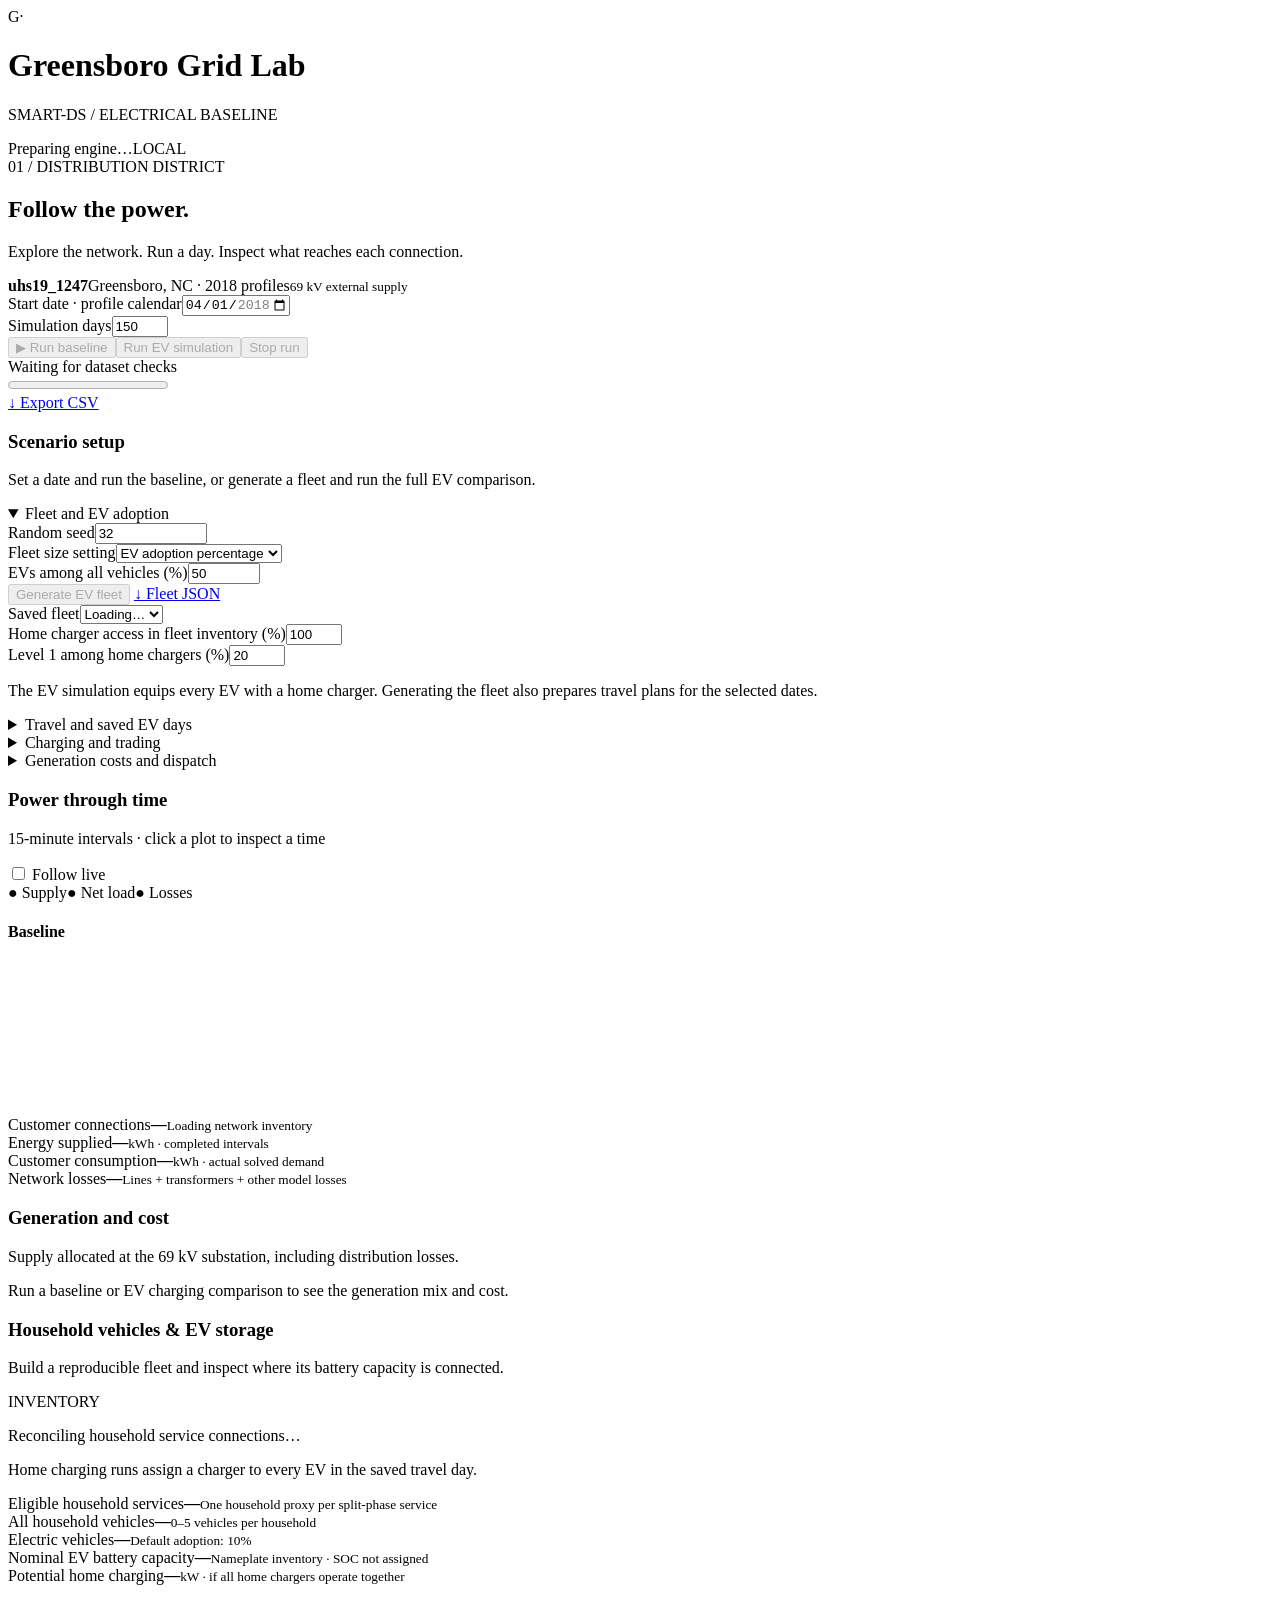
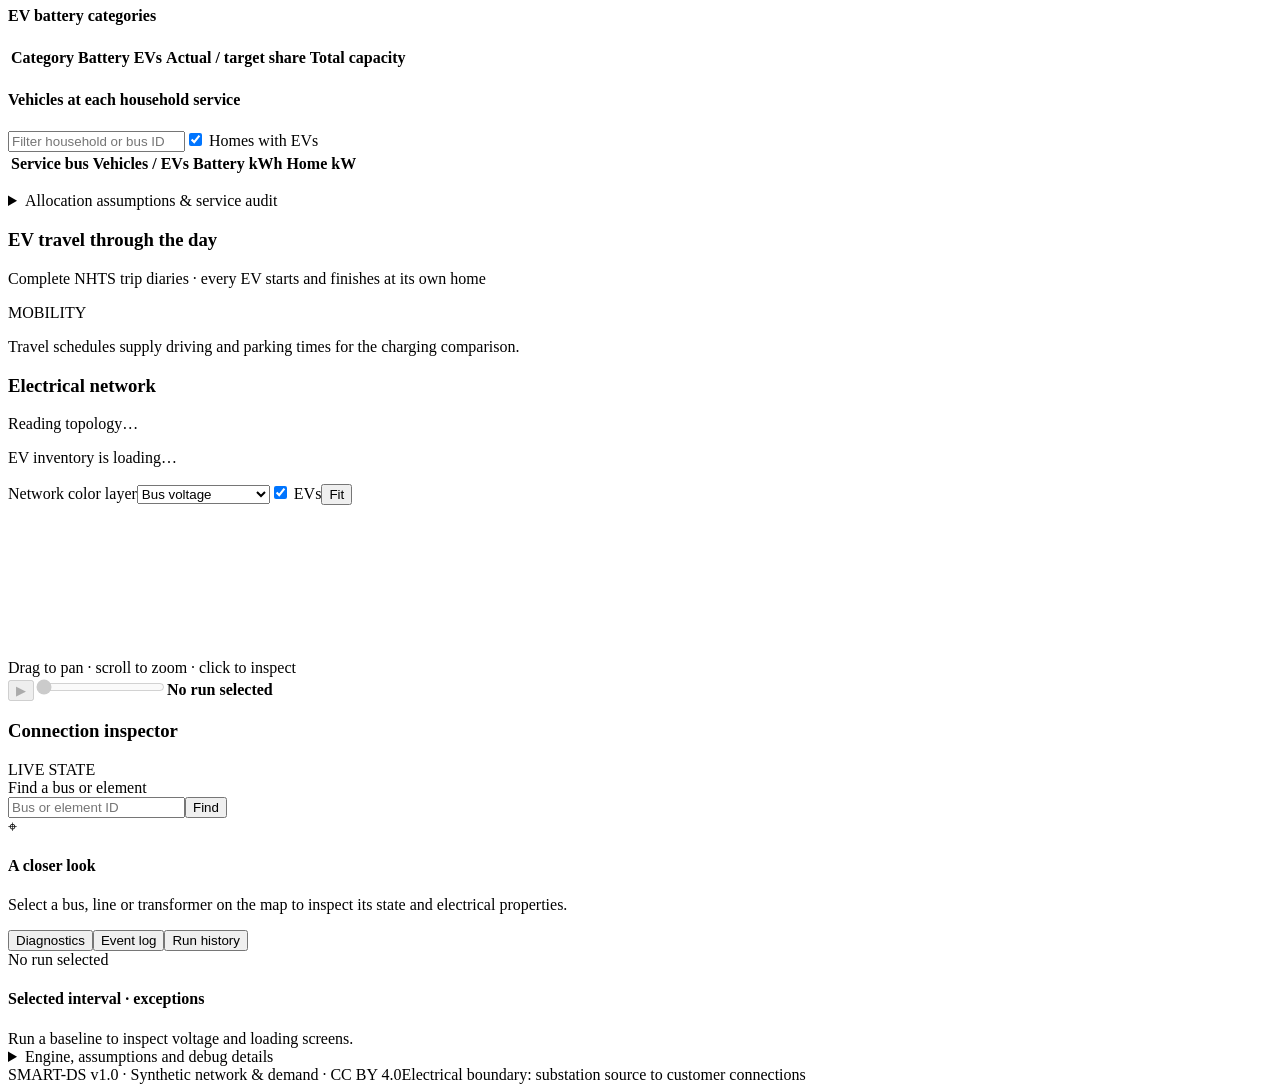
==== static/index.html @ 50ca9abe "first commit" ====
<!doctype html>
<html lang="en"><head><meta charset="utf-8"><meta name="viewport" content="width=device-width,initial-scale=1"><title>Greensboro Grid Lab</title><link rel="stylesheet" href="/style.css?v=solar1"></head>
<body>
<header><div class="brand"><span class="logo">G<span>·</span></span><div><h1>Greensboro <span>Grid Lab</span></h1><p>SMART-DS / ELECTRICAL BASELINE</p></div></div><div class="server-state"><span id="status-dot" class="dot"></span><span id="server-status">Preparing engine…</span><span class="local-tag">LOCAL</span></div></header>
<main>
<section class="intro"><div><div class="eyebrow">01 / DISTRIBUTION DISTRICT</div><h2>Follow the power.</h2><p>Explore the network. Run a day. Inspect what reaches each connection.</p></div><div class="station"><strong>uhs19_1247</strong><span>Greensboro, NC · 2018 profiles</span><small>69 kV external supply</small></div></section>
<div id="error" role="alert" hidden></div>
<section class="controls panel"><div class="field"><label for="date">Start date · profile calendar</label><input id="date" type="date" min="2018-01-01" max="2018-12-31" value="2018-04-01" required></div><div class="field"><label for="days">Simulation days</label><input id="days" type="number" min="1" max="150" step="1" value="150" required></div><button id="run" class="primary" disabled>▶ Run baseline</button><button id="run-ev" class="primary" disabled>Run EV simulation</button><button id="cancel" disabled>Stop run</button><div class="run-progress"><div id="progress-label" aria-live="polite">Waiting for dataset checks</div><progress id="progress" value="0" max="96"></progress></div><a id="export" class="button disabled" href="#" aria-disabled="true">↓ Export CSV</a></section>
<section id="scenario-setup" class="panel setup-panel">
<div class="panel-heading"><div><h3>Scenario setup</h3><p>Set a date and run the baseline, or generate a fleet and run the full EV comparison.</p></div></div>
<div class="fleet-body">
<details open><summary>Fleet and EV adoption</summary><div class="fleet-controls">
<div class="field"><label for="fleet-seed">Random seed</label><input id="fleet-seed" type="number" min="0" max="4294967295" step="1" value="32"></div>
<div class="field"><label for="fleet-mode">Fleet size setting</label><select id="fleet-mode"><option value="adoption">EV adoption percentage</option><option value="fixed">Fixed number of EVs</option></select></div>
<div class="field" id="adoption-field"><label for="fleet-adoption">EVs among all vehicles (%)</label><input id="fleet-adoption" type="number" min="0" max="100" step="0.1" value="50"></div>
<div class="field" id="fixed-field" hidden><label for="fleet-count">Number of EVs</label><input id="fleet-count" type="number" min="0" max="100000" step="1" value="500"></div>
<button class="primary" id="fleet-generate" disabled>Generate EV fleet</button>
<a id="fleet-export" class="button disabled" aria-disabled="true" href="#">↓ Fleet JSON</a>
</div>
<div class="fleet-saved"><label for="fleet-scenarios">Saved fleet</label><select id="fleet-scenarios" aria-label="Select saved fleet"><option>Loading…</option></select><span id="fleet-status" class="muted" role="status"></span></div>
<div class="fleet-controls"><div class="field"><label for="fleet-home-access">Home charger access in fleet inventory (%)</label><input id="fleet-home-access" type="number" min="0" max="100" step="1" value="100"></div><div class="field"><label for="fleet-level1">Level 1 among home chargers (%)</label><input id="fleet-level1" type="number" min="0" max="100" step="1" value="20"></div></div><p class="fleet-note">The EV simulation equips every EV with a home charger. Generating the fleet also prepares travel plans for the selected dates.</p></details>
<details><summary>Travel and saved EV days</summary><p id="travel-source" class="fleet-note" role="status">Checking the NHTS diary library…</p>
<div class="fleet-controls">

<div class="field"><label for="travel-mean">Mean distance (km/day)</label><input id="travel-mean" type="number" min="0" max="1000" step="0.1" value="46"></div>
<div class="field"><label for="travel-std">Standard deviation (km)</label><input id="travel-std" type="number" min="0" max="1000" step="0.1" value="22.5"></div>
<div class="field"><label for="travel-seed">Travel seed</label><input id="travel-seed" type="number" min="0" max="4294967295" step="1" value="42"></div>
</div>
<details><summary>Distance bounds & diary matching</summary><div class="fleet-controls travel-options">
<div class="field"><label for="travel-min">Minimum moving distance (km)</label><input id="travel-min" type="number" min="0" max="1000" step="0.1" value="0"></div>
<div class="field"><label for="travel-max">Maximum distance (km)</label><input id="travel-max" type="number" min="0.1" max="2000" step="0.1" value="120"></div>
<div class="field"><label for="travel-unused">Unused EVs (%)</label><input id="travel-unused" type="number" min="0" max="100" step="0.1" value="0"></div>
<div class="field"><label for="travel-tolerance">Diary distance tolerance (km)</label><input id="travel-tolerance" type="number" min="0" max="100" step="0.1" value="5"></div>
<label><input id="travel-month" type="checkbox" checked> Prefer the same month</label></div><p class="muted">Mean and population standard deviation include unused EVs. Original diary times and distances are preserved; achieved distances may differ from targets. Matching falls back from month + weekday to weekday, then weekday/weekend.</p></details>
<div class="fleet-saved"><label for="travel-scenarios">Saved travel day</label><select id="travel-scenarios"><option value="">No saved day for this fleet</option></select><span id="travel-status" class="muted" role="status"></span></div>
</details>
<details><summary>Charging and trading</summary><div class="fleet-controls destination-controls">
<div class="field"><label for="rollout-start">EV rollout start (optional)</label><input id="rollout-start" type="date" min="2018-01-01" max="2018-12-31" aria-describedby="rollout-help"><small id="rollout-help" class="muted">Defaults to 31 days before the simulation.</small></div>
<div class="field"><label for="battery-seed">Battery and driving seed</label><input id="battery-seed" type="number" min="0" max="4294967295" step="1" value="42" required></div>
<div class="field"><label for="charge-efficiency">Charging efficiency (%)</label><input id="charge-efficiency" type="number" min="0" max="100" step="any" value="90" required></div>
<label><input id="away-charging" type="checkbox" checked> Allow charging away from home</label>
<div id="away-charging-options" class="fleet-controls">
<div class="field"><label for="away-coverage">Nonresidential buses equipped (%)</label><input id="away-coverage" type="number" min="0" max="100" step="any" value="100" required></div>
<div class="field"><label for="away-seed">Destination seed</label><input id="away-seed" type="number" min="0" max="4294967295" step="1" value="42" required></div>
<p class="muted">1–5 ports per equipped bus</p>
</div></div>
<div class="fleet-controls market-fields">
<div class="field"><label for="market-behavior">Trading EV behavior</label><select id="market-behavior"><option value="sell">Sell with automatic charging</option><option value="buy_sell_wait" selected>Buy, sell, or wait</option></select></div>
<div class="field"><label for="market-pricing">Trading price mode</label><select id="market-pricing"><option value="fixed">Fixed price per interval</option><option value="dynamic" selected>Dynamic price per EV</option></select></div>
<div class="field"><label for="market-share">Trading EVs (%)</label><input id="market-share" type="number" min="0" max="100" step="any" value="100" required></div>
<div class="field"><label for="market-trading-only">Trading EVs that stay home (%)</label><input id="market-trading-only" type="number" min="0" max="100" step="any" value="0" required aria-describedby="market-trading-only-help"><small id="market-trading-only-help" class="muted">The same EVs stay plugged in at home throughout the run. Charging only uses the same trip restrictions.</small></div>
<div class="field"><label for="market-seed">Trading seed</label><input id="market-seed" type="number" min="0" max="4294967295" step="1" value="42" required></div>
<div class="field"><label for="market-efficiency">Discharge efficiency (%)</label><input id="market-efficiency" type="number" min="0" max="100" step="any" value="90" required></div>
<div class="field"><label for="market-reserve">Minimum battery charge (%)</label><input id="market-reserve" type="number" min="0" max="100" step="any" value="10" required></div>
<div class="field"><label for="market-buffer">Travel reserve buffer (%)</label><input id="market-buffer" type="number" min="0" max="100" step="any" value="5" required></div>
<div class="field"><label for="market-power">Export limit per EV (kW)</label><input id="market-power" type="number" min="0" step="any" value="7.2" required></div>
<div class="field"><label for="market-wear">Wear cost ($/battery kWh sold)</label><input id="market-wear" type="number" min="0" step="any" value="0" required></div>
<label><input id="market-away" type="checkbox" checked> Allow export at equipped away chargers</label>
<label><input id="market-allow-grid-violations" type="checkbox" checked> Allow EV sales despite grid violations</label>
</div>
<p class="fleet-note">Buy, sell, or wait protects remaining driving energy and uses tomorrow’s trips after the final return home. Passive EVs charge toward 100% at available chargers. Battery capacity decay is zero.</p></details>
<details><summary>Generation costs and dispatch</summary><div class="fleet-controls" aria-label="Generation settings for the next run">
<div class="field"><label for="nuclear-mode">Generation sizing</label><select id="nuclear-mode"><option value="auto">Use baseline minimum</option><option value="manual" selected>Set nuclear output manually</option><option value="floor">Set total generation minimum</option></select></div>
<div class="field" id="nuclear-manual"><label for="nuclear-mw">Fixed nuclear generation (MW)</label><input id="nuclear-mw" type="number" min="0" step="any" value="3.696" required></div>
<div class="field" id="generation-floor-field" hidden><label for="generation-floor">Minimum total generation (MW)</label><input id="generation-floor" type="number" min="0" step="any" value="4.296" required disabled></div>
<div class="field"><label for="coal-gas-min">Minimum coal + natural gas generation (MW)</label><input id="coal-gas-min" type="number" min="0" step="any" value="0.60" required></div>
<div class="field"><label for="nuclear-cost">Nuclear cost ($/MWh)</label><input id="nuclear-cost" type="number" min="0" step="any" value="9.16" required></div>
<div class="field"><label for="coal-gas-cost">Coal + gas cost ($/MWh)</label><input id="coal-gas-cost" type="number" min="0" step="any" value="31.065" required></div>
<div class="field"><label for="solar-capacity">Solar rated capacity (MW)</label><input id="solar-capacity" type="number" min="0" step="any" value="8" required></div>
<div class="field"><label for="solar-performance">Solar performance factor</label><input id="solar-performance" type="number" min="0" max="1" step="any" value="0.85" required></div>
<div class="field"><label for="solar-cost">Solar generation cost ($/MWh)</label><input id="solar-cost" type="number" min="0" step="any" value="0" required></div>
</div>
<p class="fleet-note">Coal + natural gas covers the demand left after fixed nuclear and solar, subject to its minimum. Excess generation is recorded as surplus. Set solar capacity to 0 MW for a run without solar.</p>
</details>
</div>
</section>
<section id="power-panel" class="panel chart-panel">
<div class="panel-heading"><div><h3>Power through time</h3><p id="power-chart-context">15-minute intervals · click a plot to inspect a time</p></div><label><input id="follow-live" type="checkbox"> Follow live</label><button id="open-charging-comparison" hidden>Open EV charging comparison</button></div>
<div class="power-legend chart-keys"><span class="teal">● Supply</span><span class="blue">● Net load</span><span class="amber">● Losses</span><span id="charging-chart-keys" hidden style="color:#d3a5f3">● EV imports</span><span id="trading-chart-key" hidden style="color:#ef96c5">● EV exports</span></div>
<div id="power-plots" class="power-plots">
<div><h4>Baseline</h4><canvas id="chart" aria-label="Baseline power"></canvas></div>
<div id="charging-power-plot" hidden><h4>EV charging only</h4><canvas id="chart-with-ev" aria-label="Power with EV charging"></canvas></div>
<div id="trading-power-plot" hidden><h4>EV trading</h4><canvas id="chart-with-trading" aria-label="Power with EV trading"></canvas></div>
</div></section>
<section class="metrics"><article><label>Customer connections</label><strong id="customers">—</strong><small id="objects">Loading network inventory</small></article><article><label>Energy supplied</label><strong id="supplied">—</strong><small>kWh · completed intervals</small></article><article><label>Customer consumption</label><strong id="consumption">—</strong><small>kWh · actual solved demand</small></article><article><label>Network losses</label><strong id="loss">—</strong><small id="loss-detail">Lines + transformers + other model losses</small></article></section>
<section class="panel chart-panel" id="generation-panel">
<div class="panel-heading"><div><h3>Generation and cost</h3><p>Supply allocated at the 69 kV substation, including distribution losses.</p></div></div>
<div class="fleet-body">
<p id="generation-status" class="muted" aria-live="polite">Run a baseline or EV charging comparison to see the generation mix and cost.</p>
<div id="generation-results" hidden>
<div id="solar-output" hidden><h4>Solar generation</h4><p id="solar-profile-label" class="muted"></p><canvas id="generation-solar" aria-label="Solar generation by 15-minute interval, shared by all scenarios"></canvas></div>
<div class="chart-keys generation-legend"><span class="blue">● Nuclear</span><span class="amber">● Coal + gas</span><span class="teal">● Solar</span><span>━ Substation draw</span></div>
<div class="power-plots" id="generation-plots">
<div><h4>Without EV charging</h4><canvas id="generation-baseline" aria-label="Generation without EV charging"></canvas></div>
<div id="generation-ev-plot" hidden><h4>With EV charging</h4><canvas id="generation-ev" aria-label="Generation with EV charging"></canvas></div>
<div id="generation-trading-plot" hidden><h4>With EV trading</h4><canvas id="generation-trading" aria-label="Generation with EV trading"></canvas></div>
</div>
<p id="generation-interval" class="muted"></p>
<div class="table-wrap"><table class="fleet-table"><caption>Generation and operating cost for the run</caption><thead><tr><th scope="col">Scenario</th><th scope="col">Nuclear (MWh)</th><th scope="col">Nuclear cost ($)</th><th scope="col">Coal + gas (MWh)</th><th scope="col">Coal + gas cost ($)</th><th scope="col">Solar (MWh)</th><th scope="col">Solar cost ($)</th><th scope="col">Total generated (MWh)</th><th scope="col">Surplus (MWh)</th><th scope="col">Total cost ($)</th><th scope="col">Avg. cost ($/MWh)</th></tr></thead><tbody id="generation-totals"></tbody></table></div>
<details><summary>15-minute generation and cost</summary><div class="table-wrap household-scroll"><table class="fleet-table"><thead><tr><th scope="col">Interval ending</th><th scope="col">Scenario</th><th scope="col">Draw (MW)</th><th scope="col">Nuclear (MW)</th><th scope="col">Coal + gas (MW)</th><th scope="col">Solar (MW)</th><th scope="col">Surplus (MW)</th><th scope="col">Cost ($)</th><th scope="col">Next offer ($/MWh)</th></tr></thead><tbody id="generation-rows"></tbody></table></div></details>
</div>
</div></section>
<section class="panel chart-panel" id="market-panel" hidden>
<div class="panel-heading"><div><h3>EV trading and daily bills</h3><p id="market-summary"></p></div><a id="bills-export" class="button">↓ Daily bills JSON</a></div>
<div class="fleet-body">
<div id="market-comparison" hidden>
<p id="market-latest" class="muted"></p>
<div class="table-wrap"><table class="fleet-table"><thead><tr><th>Scenario</th><th>EV imports (kWh)</th><th>EV exports (kWh)</th><th>Grid losses (kWh)</th><th>EV energy at close (kWh)</th><th>EV net bills ($)</th><th>All net bills ($)</th><th>Generation cost less bills ($)</th></tr></thead><tbody id="market-daily"></tbody></table></div>
<p id="market-grid-policy" class="fleet-note"></p>
<details><summary>15-minute trading prices and quantities</summary><div class="table-wrap household-scroll"><table class="fleet-table"><thead><tr><th>Interval ending</th><th>Opening quote ($/MWh)</th><th>Closing quote ($/MWh)</th><th>Realized ($/MWh)</th><th>Passive imports (kWh)</th><th>Trading imports (kWh)</th><th>EV exports (kWh)</th><th>Curtailed exports (kWh)</th><th>Upstream export (kWh)</th></tr></thead><tbody id="market-intervals"></tbody></table></div></details>
</div>
<details id="daily-comparison" hidden><summary>Daily results and midnight carryover</summary><div class="table-wrap"><table class="fleet-table"><thead><tr><th>Date</th><th>Case</th><th>Nuclear (MWh)</th><th>Coal + gas (MWh)</th><th>Solar (MWh)</th><th>Generation cost ($)</th><th>EV imports (kWh)</th><th>EV exports (kWh)</th><th>Opening battery (kWh)</th><th>Closing battery (kWh)</th><th>Unmet driving (kWh)</th><th>Battery value ($)</th><th>Opening → next offer ($/MWh)</th></tr></thead><tbody id="daily-rows"></tbody></table></div></details>
<div class="fleet-controls billing-controls">
<div class="field" id="bill-day-field" hidden><label for="bill-day">Billing day</label><select id="bill-day"></select></div>
<div class="field"><label for="bill-scenario">Bill scenario</label><select id="bill-scenario"></select></div>
<div class="field"><label for="bill-kind">Account type</label><select id="bill-kind"><option value="households">Households including their EVs</option><option value="vehicles">Individual EVs</option><option value="services">Grid meters excluding EV subaccounts</option></select></div>
<div class="field"><label for="bill-filter">Find an account</label><input id="bill-filter" type="search" placeholder="Household, EV or bus ID"></div>
</div>
<p id="bill-status" class="muted" aria-live="polite"></p>
<div class="table-wrap household-scroll"><table class="fleet-table"><thead><tr><th>Account</th><th>Imports (kWh)</th><th>Exports (kWh)</th><th>Purchases ($)</th><th>Allocated losses (kWh)</th><th>Loss charge ($)</th><th>Export credit ($)</th><th>Net bill ($)</th></tr></thead><tbody id="bill-rows"></tbody></table></div>
</div></section>
<section class="panel fleet-panel" id="fleet-panel">
<div class="panel-heading"><div><h3>Household vehicles & EV storage</h3><p>Build a reproducible fleet and inspect where its battery capacity is connected.</p></div><span class="chip">INVENTORY</span></div>
<div class="fleet-body">
<p id="fleet-audit" class="fleet-note">Reconciling household service connections…</p><p class="fleet-scope">Home charging runs assign a charger to every EV in the saved travel day.</p>
<section class="metrics fleet-metrics">
<article><label>Eligible household services</label><strong id="fleet-households">—</strong><small>One household proxy per split-phase service</small></article>
<article><label>All household vehicles</label><strong id="fleet-vehicles">—</strong><small id="fleet-ownership">0–5 vehicles per household</small></article>
<article><label>Electric vehicles</label><strong id="fleet-evs">—</strong><small id="fleet-adoption-result">Default adoption: 10%</small></article>
<article><label>Nominal EV battery capacity</label><strong id="fleet-storage">—</strong><small id="fleet-storage-detail">Nameplate inventory · SOC not assigned</small></article>
<article><label>Potential home charging</label><strong id="fleet-power">—</strong><small id="fleet-power-detail">kW · if all home chargers operate together</small></article>
</section>
<div class="fleet-tables"><div><h4>EV battery categories</h4><div class="table-wrap"><table class="fleet-table"><thead><tr><th>Category</th><th>Battery</th><th>EVs</th><th>Actual / target share</th><th>Total capacity</th></tr></thead><tbody id="fleet-categories"></tbody></table></div><p id="fleet-chargers" class="muted"></p></div><div><h4>Vehicles at each household service</h4><div class="fleet-filter"><input id="fleet-filter" placeholder="Filter household or bus ID" aria-label="Filter household inventory"><label><input id="fleet-only-ev" type="checkbox" checked> Homes with EVs</label></div><div class="table-wrap household-scroll"><table class="fleet-table"><thead><tr><th>Service bus</th><th>Vehicles / EVs</th><th>Battery kWh</th><th>Home kW</th><th></th></tr></thead><tbody id="fleet-household-rows"></tbody></table></div><p id="fleet-household-count" class="muted"></p></div></div>
<details><summary>Allocation assumptions & service audit</summary><div class="fleet-assumptions"><p>Vehicle ownership: 0 / 1 / 2 / 3 / 4 / 5 vehicles at 8.2 / 40.1 / 34.2 / 12 / 4 / 1.5%. Integer household counts are apportioned, then randomly assigned.</p><p>Battery shares and charger assignments are provisional scenario assumptions. Home Level 1 is 1.44 kW; Level 2 by battery category is 3.84 / 7.68 / 9.60 / 11.52 kW, capped by the assumed onboard AC rating. Realized battery and charging shares can vary in a small fleet.</p><p>Battery totals are nominal capacity. Plugged-in availability, SOC, travel reserves, V2G hardware and grid hosting capacity are not established here. This inventory does not add charging demand to the electrical runs.</p><div id="fleet-review"></div><pre id="fleet-debug"></pre></div></details>
</div></section>
<section class="panel travel-panel" id="travel-panel">
<div class="panel-heading"><div><h3>EV travel through the day</h3><p>Complete NHTS trip diaries · every EV starts and finishes at its own home</p></div><span class="chip">MOBILITY</span></div><div class="fleet-body">
<p class="muted">Travel schedules supply driving and parking times for the charging comparison.</p>
<div id="travel-results" hidden><section class="metrics">
<article><label>EVs / trips</label><strong id="travel-count">—</strong><small id="travel-return">—</small></article>
<article><label>Achieved mean distance</label><strong id="travel-achieved-mean">—</strong><small id="travel-target-mean">—</small></article>
<article><label>Achieved standard deviation</label><strong id="travel-achieved-std">—</strong><small id="travel-target-std">—</small></article>
<article><label>Fleet distance</label><strong id="travel-total">—</strong><small id="travel-match">—</small></article></section>
<p id="travel-warning" class="warn" role="status" hidden></p>
<div class="travel-clock"><button id="travel-play" aria-label="Play EV travel day">▶ Play day</button><label for="travel-minute" class="sr-only">Travel time of day</label><input id="travel-minute" type="range" min="0" max="1440" step="1" value="0"><strong id="travel-time">00:00</strong></div>
<div id="travel-now" class="travel-now" aria-live="polite"></div><canvas id="travel-chart" aria-label="EV counts at home, driving and parked away over the day"></canvas>
<div class="travel-legend"><span class="teal">● Home</span><span class="amber">● Driving</span><span class="blue">● Parked away</span><label><input id="travel-map" type="checkbox" checked> Map badges show EVs currently at home</label></div>
<p class="muted">The travel clock is separate from the electrical simulation clock. Map badges stay at home connections; away vehicles are not drawn on electrical wires.</p>
<div class="fleet-tables"><div><h4>EV schedules</h4><div class="fleet-filter"><input id="travel-filter" aria-label="Filter EV travel schedules" placeholder="Filter EV, household or home bus"></div><div class="table-wrap household-scroll"><table class="fleet-table"><thead><tr><th>EV / home bus</th><th>Daily km</th><th>Trips</th><th>State now</th><th></th></tr></thead><tbody id="travel-rows"></tbody></table></div></div><div><h4 id="travel-vehicle-title">Select an EV</h4><div id="travel-vehicle"></div></div></div>
<div class="travel-exports"><a id="travel-export-json" class="button">↓ Travel JSON</a><a id="travel-export-trips" class="button">↓ Trips CSV</a><a id="travel-export-states" class="button">↓ State intervals CSV</a></div>
<details><summary>Travel diagnostics & source audit</summary><pre id="travel-debug"></pre></details></div></div></section>
<section class="workspace"><div class="panel network-panel"><div class="panel-heading"><div><h3>Electrical network</h3><p id="network-meta">Reading topology…</p><p id="fleet-map-status" aria-live="polite">EV inventory is loading…</p></div><div class="map-controls"><label class="sr-only" for="layer">Network color layer</label><select id="layer"><option value="voltage">Bus voltage</option><option value="loading">Equipment loading</option><option value="loss">Equipment loss</option><option value="type">Equipment type</option><option value="fleet">EV fleet</option></select><label class="fleet-overlay-toggle"><input id="fleet-overlay" type="checkbox" checked> EVs</label><button id="reset-view" title="Fit network">Fit</button></div></div><div class="map-wrap"><canvas id="network" tabindex="0" aria-label="Interactive electrical network. Drag to pan, scroll to zoom, click a bus or branch. Use the search field below as a keyboard alternative."></canvas><div class="map-caption">Drag to pan · scroll to zoom · click to inspect</div><output id="map-selection" class="map-selection" aria-live="polite" hidden></output><div id="legend" class="legend"></div></div><div class="timeline"><button id="play" title="Play intervals" disabled>▶</button><input id="interval" type="range" min="0" max="0" value="0" disabled aria-label="Simulation interval"><strong id="timestamp">No run selected</strong></div></div>
<aside class="panel inspector"><div class="panel-heading"><h3>Connection inspector</h3><span class="chip">LIVE STATE</span></div><label for="search">Find a bus or element</label><div class="search-row"><input id="search" placeholder="Bus or element ID" list="objects-list"><button id="find">Find</button></div><datalist id="objects-list"></datalist><div id="selection"><div class="empty"><div class="empty-icon">⌖</div><h4>A closer look</h4><p>Select a bus, line or transformer on the map to inspect its state and electrical properties.</p></div></div></aside></section>
<section id="charging-panel" class="panel chart-panel" hidden>
<div class="panel-heading"><div><h3>EV charging comparison</h3><p id="charging-scenario"></p></div><div class="chart-keys"><a class="button" href="#generation-panel">Generation and cost</a><a id="charging-csv" class="button" hidden>↓ 15-minute CSV</a><a id="charging-battery" class="button" hidden>↓ Battery schedules</a></div></div>
<div class="fleet-body">
<section class="metrics">
<article><label>EV charging energy</label><strong id="charging-draw">—</strong><small id="charging-energy-split">kWh drawn at charging buses</small></article>
<article><label>Peak EV charging</label><strong id="charging-peak">—</strong><small>kW averaged over 15 minutes</small></article>
<article><label>Additional substation supply</label><strong id="charging-supply">—</strong><small>kWh compared with baseline</small></article>
<article><label>Additional grid losses</label><strong id="charging-loss">—</strong><small>kWh compared with baseline</small></article>
</section>
<p id="charging-destinations" hidden></p><p id="charging-totals"></p><p id="charging-unmet" class="warn"></p>
<section id="battery-tracker" class="battery-tracker" hidden aria-labelledby="battery-title">
<h4 id="battery-title">EV battery tracker</h4>
<p id="battery-fleet-summary" class="muted"></p>
<div id="battery-case-field" class="field" hidden><label for="battery-case">Battery scenario</label><select id="battery-case"><option value="charging">EV charging only</option><option value="trading">EV trading</option></select></div>
<div id="battery-day-field" class="field" hidden><label for="battery-day">Battery day</label><select id="battery-day"></select></div>
<div class="field"><label for="battery-vehicle">Vehicle · home connection</label><select id="battery-vehicle"></select></div>
<p id="battery-vehicle-spec" class="muted"></p>
<p id="battery-loading" class="muted" aria-live="polite"></p>
<div id="battery-detail" hidden>
<canvas id="battery-soc-chart" aria-label="Selected EV battery charge over the day"></canvas>
<div class="travel-clock"><label for="battery-interval">Time of day</label><input id="battery-interval" type="range" min="0" max="96" value="0" step="1"><output id="battery-time" for="battery-interval">00:00</output></div>
<div id="battery-state" class="battery-state" aria-live="polite"></div>
<p id="battery-flow" class="muted"></p>
<p id="battery-day-cost" class="muted"></p>
</div>
</section>
<div id="charging-interval" aria-live="polite"></div>
<h4>15-minute results</h4>
<div class="table-wrap household-scroll"><table class="fleet-table charging-table"><thead><tr><th>Interval ending</th><th>Baseline demand (kW)</th><th>With EVs (kW)</th><th>EV draw (kWh)</th><th>Additional supply (kWh)</th><th>Max line loading</th><th>Max transformer loading</th><th>Min voltage (p.u.)</th></tr></thead><tbody id="charging-rows"></tbody></table></div>
</div></section>
<section class="panel bottom-panel"><div class="panel-heading tabs"><div role="tablist"><button class="tab active" data-tab="diagnostics" role="tab" aria-selected="true">Diagnostics</button><button class="tab" data-tab="logs" role="tab" aria-selected="false">Event log</button><button class="tab" data-tab="runs" role="tab" aria-selected="false">Run history</button></div><span id="run-id" class="muted">No run selected</span></div><div id="diagnostics" class="tab-content"><div id="checks" class="check-grid"></div><h4>Selected interval · exceptions</h4><div id="exceptions" class="exception-list muted">Run a baseline to inspect voltage and loading screens.</div><details><summary>Engine, assumptions and debug details</summary><pre id="debug">Preparing…</pre></details></div><div id="logs" class="tab-content" hidden><div class="log-tools"><label><input id="only-run" type="checkbox"> Selected run only</label><button id="refresh-logs">Refresh</button></div><div id="log-lines" class="log-lines" aria-live="polite"></div></div><div id="runs" class="tab-content" hidden><div id="history" class="history"></div></div></section>
<footer><span>SMART-DS v1.0 · Synthetic network & demand · CC BY 4.0</span><span>Electrical boundary: substation source to customer connections</span></footer>
</main><script src="/fleet.js?v=sequence1" defer></script><script src="/battery.js?v=behavior1" defer></script><script src="/travel.js?v=sequence1" defer></script><script src="/market.js?v=grid-violations1" defer></script><script src="/app.js?v=research-defaults1" defer></script></body></html>
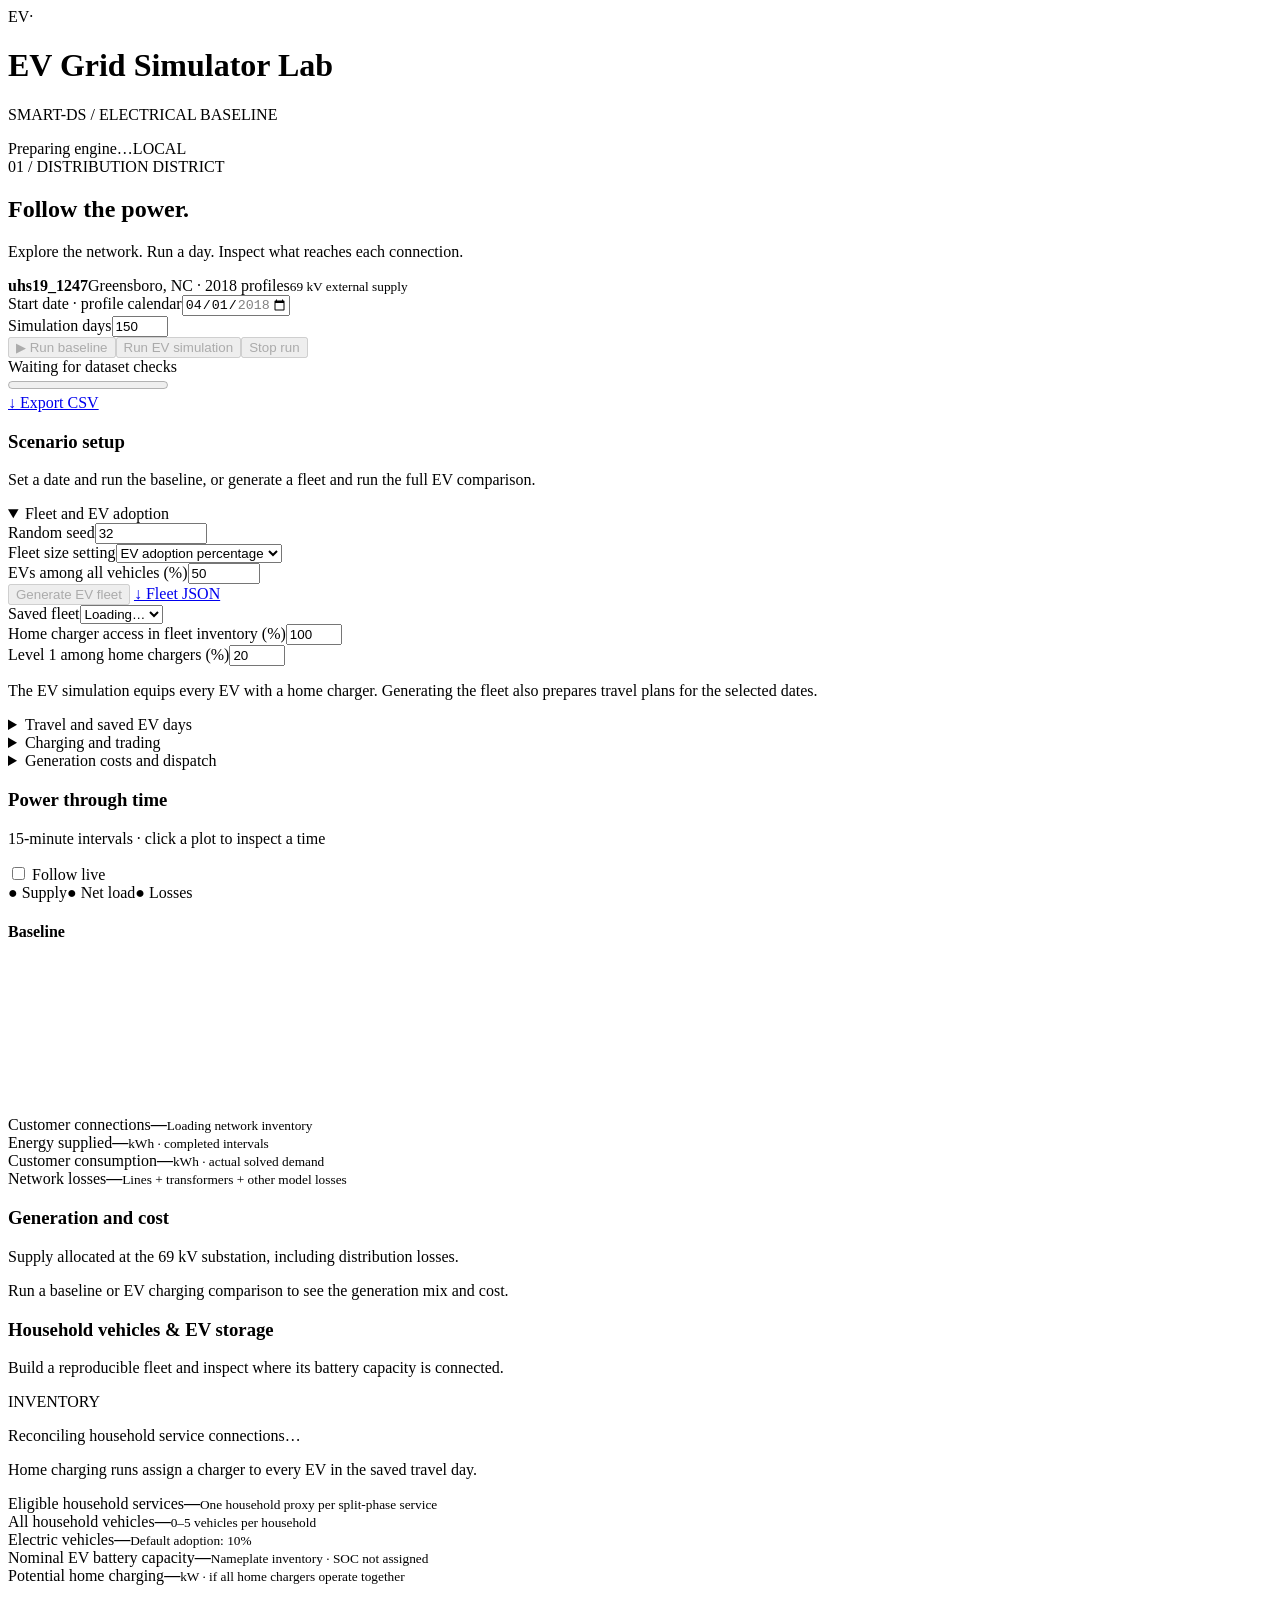
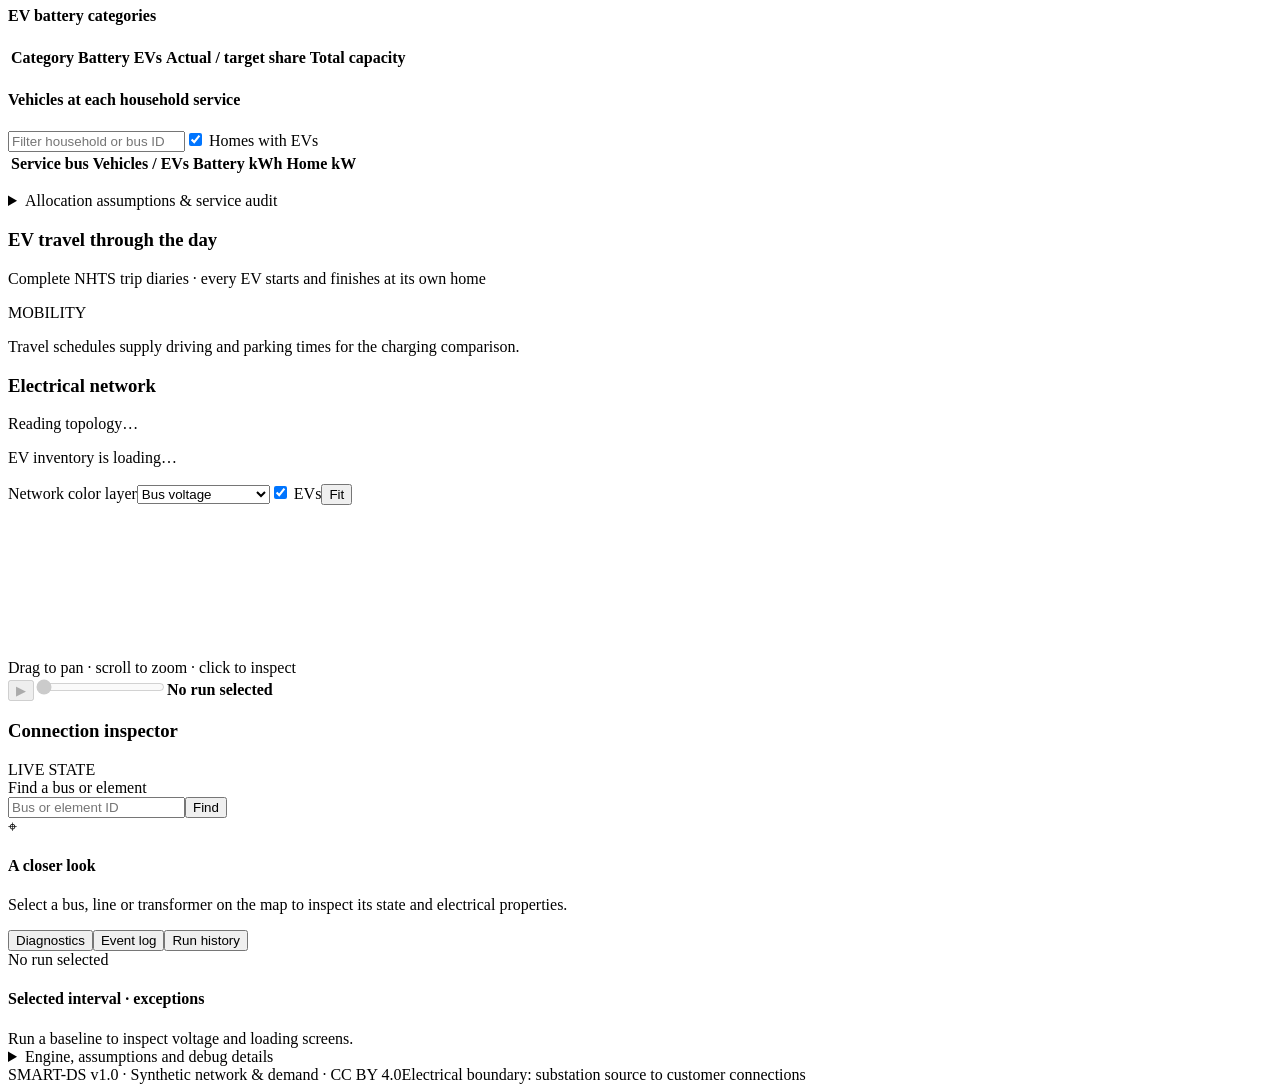
==== commit 53b6dd95: "project-title-rename" ====
--- a/static/index.html
+++ b/static/index.html
@@ -1,7 +1,7 @@
 <!doctype html>
-<html lang="en"><head><meta charset="utf-8"><meta name="viewport" content="width=device-width,initial-scale=1"><title>Greensboro Grid Lab</title><link rel="stylesheet" href="/style.css?v=solar1"></head>
+<html lang="en"><head><meta charset="utf-8"><meta name="viewport" content="width=device-width,initial-scale=1"><title>EV Grid Simulator Lab</title><link rel="stylesheet" href="/style.css?v=solar1"></head>
 <body>
-<header><div class="brand"><span class="logo">G<span>·</span></span><div><h1>Greensboro <span>Grid Lab</span></h1><p>SMART-DS / ELECTRICAL BASELINE</p></div></div><div class="server-state"><span id="status-dot" class="dot"></span><span id="server-status">Preparing engine…</span><span class="local-tag">LOCAL</span></div></header>
+<header><div class="brand"><span class="logo">EV<span>·</span></span><div><h1>EV Grid <span>Simulator Lab</span></h1><p>SMART-DS / ELECTRICAL BASELINE</p></div></div><div class="server-state"><span id="status-dot" class="dot"></span><span id="server-status">Preparing engine…</span><span class="local-tag">LOCAL</span></div></header>
 <main>
 <section class="intro"><div><div class="eyebrow">01 / DISTRIBUTION DISTRICT</div><h2>Follow the power.</h2><p>Explore the network. Run a day. Inspect what reaches each connection.</p></div><div class="station"><strong>uhs19_1247</strong><span>Greensboro, NC · 2018 profiles</span><small>69 kV external supply</small></div></section>
 <div id="error" role="alert" hidden></div>
